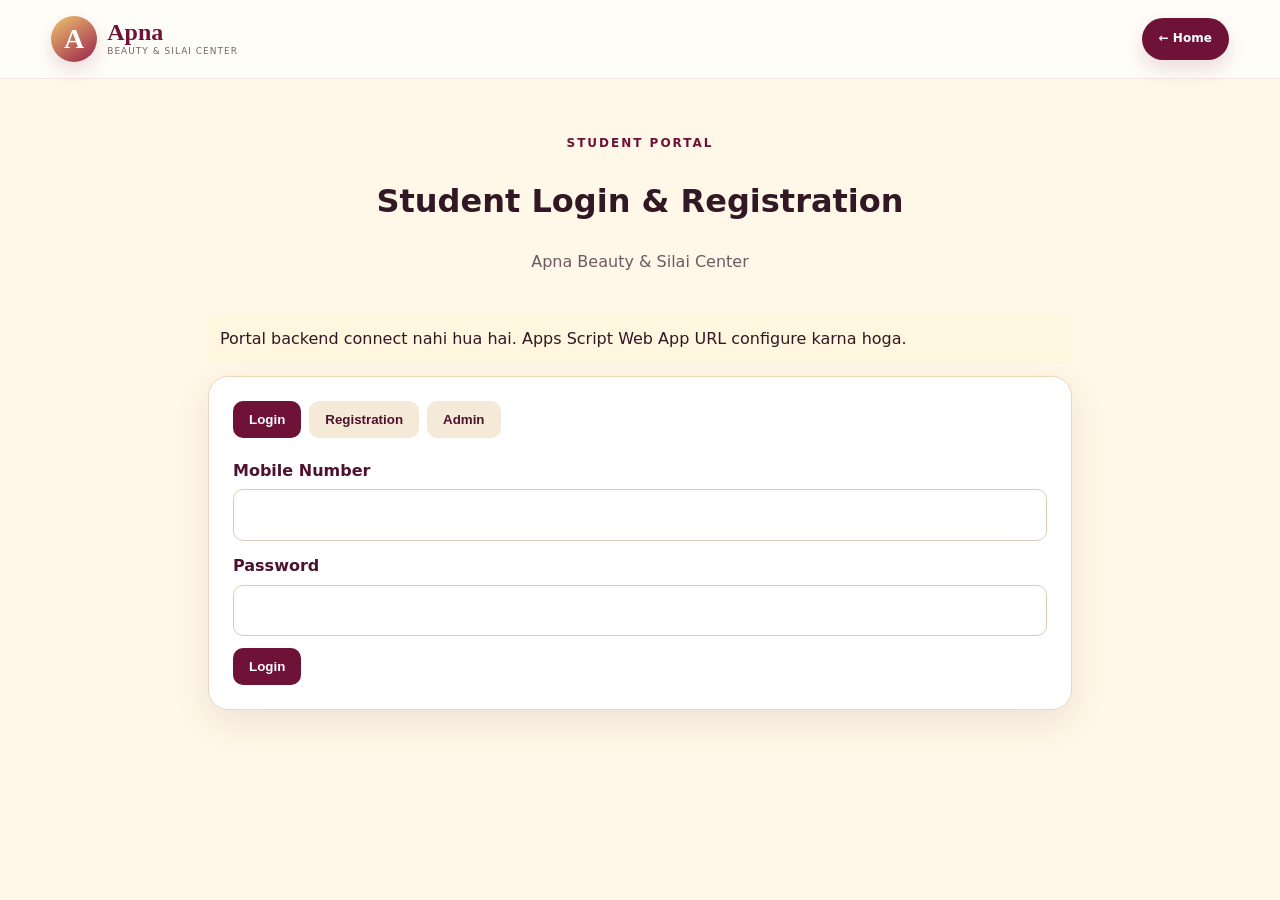
==== student-portal.html @ 3fcce410 "Add free student login portal using Google Sheets backend" ====
<!doctype html>
<html lang="hi">
<head>
<meta charset="utf-8"><meta name="viewport" content="width=device-width,initial-scale=1">
<title>Student Login | Apna Beauty & Silai Center</title>
<link rel="stylesheet" href="styles.css">
<style>
.portal{max-width:900px;margin:50px auto;padding:0 18px}.panel{background:#fff;border:1px solid var(--line);border-radius:20px;padding:24px;box-shadow:0 12px 35px #5b173018;margin-bottom:20px}.tabs{display:flex;gap:8px;margin-bottom:20px}.tabs button,.btn2{border:0;border-radius:10px;padding:11px 16px;font-weight:800;cursor:pointer}.tabs button.active,.btn2{background:#6f1238;color:#fff}.tabs button{background:#f5e9d7;color:#4e122e}.field{margin:12px 0}.field label{display:block;font-weight:800;margin-bottom:6px;color:#4e122e}.field input,.field select{width:100%;box-sizing:border-box;padding:12px;border:1px solid #ddcbb8;border-radius:10px;font:inherit}.grid{display:grid;grid-template-columns:1fr 1fr;gap:16px}.hidden{display:none!important}.notice{padding:12px;border-radius:10px;background:#fff6df;margin:12px 0}.error{background:#ffe9ed;color:#8a163b}.success{background:#eaf8ed;color:#17652b}.status{display:inline-block;padding:7px 12px;border-radius:999px;font-weight:900}.paid{background:#dff5e4;color:#17652b}.pending{background:#fff0c9;color:#815900}.top{display:flex;justify-content:space-between;align-items:center;gap:15px}.student-card{display:grid;gap:12px}.cert{display:inline-block;background:#6f1238;color:#fff;text-decoration:none;padding:11px 15px;border-radius:10px;font-weight:800}.admin-table{width:100%;border-collapse:collapse}.admin-table th,.admin-table td{padding:10px;border-bottom:1px solid #eadbc9;text-align:left}.small{font-size:12px;color:#765f67}@media(max-width:650px){.grid{grid-template-columns:1fr}.top{align-items:flex-start;flex-direction:column}.admin-table{font-size:12px}}
</style>
</head>
<body>
<header class="header"><div class="container nav"><a class="brand" href="index.html"><span class="brand-round">A</span><span><b>Apna</b><small>BEAUTY & SILAI CENTER</small></span></a><a class="nav-admission" href="index.html">← Home</a></div></header>
<main class="portal">
<div class="section-heading"><span class="eyebrow">STUDENT PORTAL</span><h1>Student Login & Registration</h1><p>Apna Beauty & Silai Center</p></div>
<div id="setupNotice" class="notice">Portal backend connect nahi hua hai. Apps Script Web App URL configure karna hoga.</div>
<section id="authPanel" class="panel">
<div class="tabs"><button id="loginTab" class="active">Login</button><button id="registerTab">Registration</button><button id="adminTab">Admin</button></div>
<form id="loginForm"><div class="field"><label>Mobile Number</label><input id="loginMobile" inputmode="numeric" maxlength="10" required></div><div class="field"><label>Password</label><input id="loginPassword" type="password" autocomplete="current-password" required></div><button class="btn2">Login</button></form>
<form id="registerForm" class="hidden"><div class="grid"><div class="field"><label>Aadhaar Name</label><input id="regName" required><div class="small">Sirf Aadhaar par jo naam hai; Aadhaar number nahi.</div></div><div class="field"><label>Mobile Number</label><input id="regMobile" inputmode="numeric" maxlength="10" required></div></div><div class="grid"><div class="field"><label>Password</label><input id="regPassword" type="password" minlength="8" autocomplete="new-password" required></div><div class="field"><label>Confirm Password</label><input id="regPassword2" type="password" minlength="8" autocomplete="new-password" required></div></div><button class="btn2">Register</button></form>
<form id="adminForm" class="hidden"><div class="grid"><div class="field"><label>Admin Username</label><input id="adminUser" value="admin" autocomplete="username" required></div><div class="field"><label>Admin Password</label><input id="adminPassword" type="password" autocomplete="current-password" required></div></div><button class="btn2">Admin Login</button></form>
<div id="message"></div>
</section>
<section id="studentPanel" class="panel hidden"><div class="top"><div><span class="eyebrow">MY PROFILE</span><h2 id="studentName"></h2><p id="studentMobile"></p></div><button id="studentLogout" class="tabs button">Logout</button></div><div class="student-card"><div>Fee Status: <span id="feeStatus" class="status"></span></div><div id="certificateBox"></div></div></section>
<section id="adminPanel" class="panel hidden"><div class="top"><div><span class="eyebrow">ADMIN</span><h2>Student Management</h2></div><button id="adminLogout" class="tabs button">Logout</button></div><div id="adminList"></div></section>
</main>
<script>
const API_URL='PASTE_APPS_SCRIPT_WEB_APP_URL_HERE';
const $=id=>document.getElementById(id);
let token=localStorage.getItem('apnaPortalToken')||'';
let role=localStorage.getItem('apnaPortalRole')||'';
function configured(){return API_URL.startsWith('https://script.google.com/')}
function msg(text,type='notice'){ $('message').innerHTML='<div class="'+type+' notice">'+escapeHtml(text)+'</div>'; }
function escapeHtml(s){return String(s??'').replace(/[&<>"']/g,c=>({'&':'&amp;','<':'&lt;','>':'&gt;','"':'&quot;',"'":'&#39;'}[c]));}
async function api(action,data={}){if(!configured())throw Error('Apps Script Web App URL configure nahi hai');const r=await fetch(API_URL,{method:'POST',headers:{'Content-Type':'text/plain;charset=utf-8'},body:JSON.stringify({action,...data})});return r.json();}
function showTab(which){['loginForm','registerForm','adminForm'].forEach(x=>$(x).classList.add('hidden'));$(which+'Form').classList.remove('hidden');['loginTab','registerTab','adminTab'].forEach(x=>$(x).classList.remove('active'));$(which+'Tab').classList.add('active');$('message').innerHTML='';}
$('loginTab').onclick=()=>showTab('login');$('registerTab').onclick=()=>showTab('register');$('adminTab').onclick=()=>showTab('admin');
$('registerForm').onsubmit=async e=>{e.preventDefault();if($('regPassword').value!==$('regPassword2').value)return msg('Password match nahi kar raha.','error');try{const x=await api('register',{aadhaarName:$('regName').value,mobile:$('regMobile').value,password:$('regPassword').value});if(!x.ok)return msg(x.error,'error');msg('Registration successful. Ab mobile aur password se login karo.','success');showTab('login');$('loginMobile').value=x.mobile;}catch(e){msg(e.message,'error')}};
$('loginForm').onsubmit=async e=>{e.preventDefault();try{const x=await api('login',{mobile:$('loginMobile').value,password:$('loginPassword').value});if(!x.ok)return msg(x.error,'error');saveSession(x.token,'student');renderStudent(x.profile);$('authPanel').classList.add('hidden');$('studentPanel').classList.remove('hidden');}catch(e){msg(e.message,'error')}};
$('adminForm').onsubmit=async e=>{e.preventDefault();try{const x=await api('adminLogin',{username:$('adminUser').value,password:$('adminPassword').value});if(!x.ok)return msg(x.error,'error');saveSession(x.token,'admin');$('authPanel').classList.add('hidden');$('adminPanel').classList.remove('hidden');loadAdmin();}catch(e){msg(e.message,'error')}};
function saveSession(t,r){token=t;role=r;localStorage.setItem('apnaPortalToken',t);localStorage.setItem('apnaPortalRole',r)}
function clearSession(){token='';role='';localStorage.removeItem('apnaPortalToken');localStorage.removeItem('apnaPortalRole');location.reload()}
$('studentLogout').onclick=clearSession;$('adminLogout').onclick=clearSession;
function renderStudent(p){$('studentName').textContent=p.name;$('studentMobile').textContent='Mobile: '+p.mobile;$('feeStatus').textContent=p.feeStatus;$('feeStatus').className='status '+(p.feeStatus==='PAID'?'paid':'pending');$('certificateBox').innerHTML=p.certificateFile?'<div><b>Certificate:</b><br><a class="cert" target="_blank" rel="noopener" href="'+encodeURI(p.certificateFile)+'">📜 Certificate देखें</a></div>':'<div class="notice">Certificate abhi upload nahi hua hai.</div>'}
async function loadAdmin(){try{const x=await api('adminStudents',{token});if(!x.ok)return alert(x.error);$('adminList').innerHTML=x.students.map(s=>'<div class="panel"><b>'+escapeHtml(s.name)+'</b><br>'+escapeHtml(s.mobile)+'<br>Fee: <select data-id="'+escapeHtml(s.studentId)+'" class="fee"><option '+(s.feeStatus==='PENDING'?'selected':'')+'>PENDING</option><option '+(s.feeStatus==='PAID'?'selected':'')+'>PAID</option></select> <button class="btn2 savefee" data-id="'+escapeHtml(s.studentId)+'">Save</button><div class="small">Certificate: '+(s.certificateFile?escapeHtml(s.certificateFile):'Not uploaded')+'</div><div class="field"><input type="file" class="certfile" data-id="'+escapeHtml(s.studentId)+'" accept=".pdf,image/*"><button class="btn2 upload" data-id="'+escapeHtml(s.studentId)+'">Upload Certificate</button></div></div>').join('')||'<p>No students registered.</p>';$('adminList').querySelectorAll('.savefee').forEach(b=>b.onclick=async()=>{const sel=$('adminList').querySelector('.fee[data-id="'+CSS.escape(b.dataset.id)+'"]');const x=await api('updateFee',{token,studentId:b.dataset.id,feeStatus:sel.value});if(!x.ok)alert(x.error);else loadAdmin()});$('adminList').querySelectorAll('.upload').forEach(b=>b.onclick=()=>uploadCert(b.dataset.id));}catch(e){alert(e.message)}}
async function uploadCert(id){const input=$('adminList').querySelector('.certfile[data-id="'+CSS.escape(id)+'"]');const file=input.files[0];if(!file)return alert('Certificate file select karo');if(file.size>8*1024*1024)return alert('Maximum 8 MB');const reader=new FileReader();reader.onload=async()=>{try{const base64=reader.result.split(',')[1];const x=await api('uploadCertificate',{token,studentId:id,fileName:file.name,base64});if(!x.ok)return alert(x.error);alert('Certificate upload ho gaya');loadAdmin()}catch(e){alert(e.message)}};reader.readAsDataURL(file)}
async function restore(){if(!token)return;try{if(role==='student'){const x=await api('profile',{token});if(x.ok){$('authPanel').classList.add('hidden');$('studentPanel').classList.remove('hidden');renderStudent(x.profile)}}else if(role==='admin'){const x=await api('adminStudents',{token});if(x.ok){$('authPanel').classList.add('hidden');$('adminPanel').classList.remove('hidden');loadAdmin()}}}catch(e){clearSession()}}
if(configured())$('setupNotice').classList.add('hidden');restore();
</script>
</body>
</html>
---- styles.css ----
.social-icon{width:18px;height:18px;display:block}
:root{--maroon:#6f1238;--maroon2:#971d4d;--wine:#3b1024;--gold:#d6a13d;--gold2:#f4d37b;--cream:#fff7e7;--paper:#fffdf8;--ink:#321824;--muted:#6e5962;--line:#ead8b8;--blue:#173b59}
*{box-sizing:border-box}html{scroll-behavior:smooth}body{margin:0;color:var(--ink);background:var(--cream);font-family:"Noto Sans Devanagari",system-ui,sans-serif;line-height:1.6}img{max-width:100%;display:block}.container{width:min(1180px,92%);margin:auto}a{transition:.2s ease}
.announcement{background:var(--wine);color:#f9df99;font-size:12px}.announcement-inner{min-height:34px;display:flex;align-items:center;justify-content:space-between;gap:20px}.top-actions{display:flex;align-items:center;gap:16px}.top-actions a{color:#fff;text-decoration:none}.top-actions .wa-mini{background:#0abf63;border-radius:999px;padding:4px 12px;font-weight:800}
.header{position:sticky;top:0;z-index:50;background:#fffdf9ee;backdrop-filter:blur(16px);border-bottom:1px solid #74153a18}.nav{min-height:78px;display:flex;align-items:center;gap:18px}.brand{display:flex;align-items:center;gap:10px;text-decoration:none;color:var(--maroon);margin-right:auto}.brand-round{width:46px;height:46px;border-radius:50%;display:grid;place-items:center;color:#fff;background:linear-gradient(145deg,#f1c56e,#97204c);font:800 28px "Playfair Display";box-shadow:0 8px 18px #74153a25}.brand b{display:block;font:800 24px/1 "Playfair Display"}.brand small{display:block;font-size:9px;letter-spacing:1px;color:#76636b}.nav nav{display:flex;gap:22px}.nav nav a{font-weight:800;font-size:13px;color:#44333b;text-decoration:none;padding:27px 2px;position:relative}.nav nav a:hover,.nav nav a.active{color:var(--maroon)}.nav nav a.active:after{content:"";height:3px;border-radius:3px;background:var(--maroon);position:absolute;bottom:19px;left:0;right:0}.nav-social{display:flex;gap:8px}.nav-social a,.socials a{width:30px;height:30px;border-radius:8px;display:grid;place-items:center;background:#fff;border:1px solid var(--line);color:var(--maroon);font-weight:900;text-decoration:none;font-size:20px}.nav-social a:nth-child(2),.socials a:nth-child(2){background:#1877f2;color:#fff;border:0}.nav-admission{background:var(--maroon);color:#fff;text-decoration:none;border-radius:999px;padding:11px 17px;font-weight:800;font-size:12px;box-shadow:0 9px 20px #74153a25}.nav-admission span{color:var(--gold2);margin-left:7px}.menu{display:none;background:none;border:0;font-size:26px;color:var(--maroon)}
.hero{position:relative;overflow:hidden;min-height:760px;padding:55px 0 72px;background:radial-gradient(circle at 50% 35%,#fff8df 0,#fcebd1 42%,#f7d9cf 100%);border-bottom:4px solid var(--maroon)}.hero:before{content:"";position:absolute;inset:0;background:radial-gradient(#b57d3728 1px,transparent 1px);background-size:22px 22px;opacity:.65}.hero-grid{position:relative;z-index:2;display:grid;grid-template-columns:1fr 1.15fr 1fr;gap:20px;align-items:center}.hero-people-wrap{position:relative;min-height:610px}.hero-people{position:absolute;width:90%;left:-7%;bottom:35px;filter:drop-shadow(0 20px 15px #4a10252b)}.hero-beauty{position:absolute;width:68%;left:0;bottom:5px;z-index:2;filter:drop-shadow(0 14px 10px #4a102530)}.festive-note{position:absolute;left:6px;top:45px;color:#f0bd52;font:700 23px/1.1 "Playfair Display";z-index:3;transform:rotate(-5deg);text-align:center;text-shadow:0 1px 0 #4b0f28}.festive-note b{color:#fff}.hero-ribbon{position:absolute;z-index:4;left:2%;bottom:0;background:var(--maroon);color:#ffe0a0;padding:11px 25px;border-radius:3px 30px 30px 3px;transform:rotate(-5deg);font-weight:800;box-shadow:0 8px 15px #4a102530}.hero-decoration{position:absolute;z-index:1}.hero-decoration img{width:100%}.left-rakhi{left:-75px;top:80px;width:220px;transform:rotate(-8deg)}.right-rakhi{right:-60px;top:60px;width:230px;transform:rotate(8deg)}.gift-left{left:20px;bottom:0;width:130px;transform:rotate(-8deg)}.flower{color:#c79036;font-size:60px;opacity:.5}.flower-a{left:32%;top:8%}.flower-b{right:31%;bottom:7%}
.hero-copy{text-align:center;position:relative;z-index:4}.brand-title{font:800 clamp(58px,7vw,88px)/.9 "Playfair Display";color:var(--maroon)}.brand-subtitle{font-size:clamp(23px,2.5vw,34px);font-weight:900;color:var(--maroon);letter-spacing:.4px}.hero-rule{margin-top:10px;color:var(--gold);font-size:18px;font-weight:900}.hero-rule span{color:var(--maroon);font-family:"Playfair Display";font-size:27px}.hero-copy h1{font:800 clamp(45px,5vw,64px)/1 "Playfair Display";margin:5px 0;color:var(--maroon2)}.hero-gold-line{display:inline-block;background:#d29d39;color:#4c1b1f;padding:4px 28px;font-size:20px;font-weight:900;clip-path:polygon(3% 0,97% 0,100% 50%,97% 100%,3% 100%,0 50%)}.hero-copy p{font-size:15px;color:#654e58;max-width:600px;margin:17px auto}.hero-benefits{display:flex;justify-content:center;gap:18px;flex-wrap:wrap;font-size:11px;font-weight:900;color:#593c48}.hero-benefits i{color:var(--maroon2);font-style:normal}.hero-buttons{display:flex;justify-content:center;gap:12px;flex-wrap:wrap;margin:23px 0 14px}.btn{display:inline-flex;gap:12px;align-items:center;border-radius:999px;padding:13px 22px;text-decoration:none;font-weight:900;font-size:13px}.btn.primary{background:var(--maroon);color:#fff;box-shadow:0 12px 25px #74153a32}.btn.white{background:#fffaf3;color:var(--maroon);border:1px solid var(--maroon)}.location{display:inline-block;background:#fff;border-radius:999px;padding:7px 17px;color:var(--maroon);font-weight:900;font-size:13px;box-shadow:0 5px 15px #5b193015}
.hero-combo{position:relative;z-index:4}.combo-ribbon{position:absolute;right:-12px;top:-25px;background:var(--maroon);color:#ffd67b;padding:13px 28px;border-radius:0 0 22px 22px;font:700 19px/1.1 "Playfair Display";text-align:center;z-index:5;box-shadow:0 8px 15px #4a102530}.combo-card{position:relative;overflow:hidden;background:linear-gradient(145deg,#fff8e9,#f5ddbd);border:6px solid #fff;border-radius:25px;padding:27px 22px 20px;box-shadow:0 22px 55px #5a16352e}.combo-title{text-align:center;background:var(--maroon);color:#fff;padding:13px 20px;border-radius:16px;font-size:28px;font-weight:900;line-height:.95;display:inline-block;margin:0 auto;left:50%;position:relative;transform:translateX(-50%);box-shadow:0 9px 16px #5a163528}.combo-sub{text-align:center;color:#8e1f4a;font-weight:900;margin:10px}.combo-columns{display:grid;grid-template-columns:1fr 1fr;gap:8px}.combo-columns>div{background:#fff8;border-radius:12px;padding:10px}.combo-columns strong{font-size:11px;color:#a02150}.combo-columns ul{list-style:none;padding:0;margin:5px 0;font-size:10px;line-height:1.8}.combo-columns li:before{content:"✓";color:#a02150;font-weight:900;margin-right:4px}.combo-price{margin:12px auto 0;width:125px;text-align:center;background:var(--maroon);color:#fff;border-radius:15px;padding:5px;position:relative;z-index:3}.combo-price small,.combo-price span{display:block;font-size:9px;letter-spacing:2px}.combo-price b{display:block;color:#ffd56e;font-size:44px;line-height:.95}.combo-gift{position:absolute;width:90px;right:-5px;bottom:-7px}.combo-machine{position:absolute;width:145px;left:-20px;bottom:-8px;opacity:.95}
.trust-strip{background:var(--maroon);color:#fff}.trust-grid{display:grid;grid-template-columns:repeat(6,1fr)}.trust-grid div{text-align:center;padding:17px 8px;border-right:1px solid #ffffff25}.trust-grid div:last-child{border:0}.trust-grid span{display:block;font-size:23px;color:var(--gold2)}.trust-grid b{font-size:10px}
.section{padding:90px 0}.courses-section{background:#fff9ef}.section-heading{text-align:center;max-width:780px;margin:0 auto 40px}.eyebrow{color:var(--maroon);font-size:12px;letter-spacing:2px;font-weight:900}.section-heading h2{font:800 clamp(35px,4vw,52px)/1.12 "Playfair Display";color:#4e122e;margin:8px 0 12px}.section-heading p{color:var(--muted)}
.course-grid{display:grid;grid-template-columns:1fr 1fr;gap:22px}.big-course{position:relative;min-height:450px;overflow:hidden;border-radius:26px;padding:36px;border:1px solid var(--line);box-shadow:0 15px 40px #5b173018;background:#fff}.beauty-course{background:linear-gradient(130deg,#fff1ed,#fffaf0)}.silai-course{background:linear-gradient(130deg,#fffaf0,#edf3f6)}.course-text{position:relative;z-index:3;width:56%}.course-label{font-size:11px;font-weight:900;letter-spacing:1.6px;color:var(--maroon)}.silai-course .course-label{color:var(--blue)}.course-text h3{font:800 42px "Playfair Display";margin:4px 0;color:#4d112d}.course-text p{font-size:13px;color:var(--muted);margin:0 0 14px}.course-text ul{list-style:none;padding:0;margin:0;display:grid;gap:5px;font-size:12px;font-weight:700}.course-text li:before{content:"●";color:#a02250;margin-right:7px}.silai-course li:before{color:var(--blue)}.course-btn{display:inline-block;margin-top:20px;background:var(--maroon);color:#fff;padding:10px 18px;border-radius:999px;text-decoration:none;font-weight:900;font-size:12px}.course-btn.blue{background:var(--blue)}.course-beauty-img{position:absolute;width:55%;right:-5%;bottom:0;z-index:2}.course-machine{position:absolute;width:55%;right:-3%;bottom:50px;z-index:2}.course-fabric{position:absolute;width:50%;right:0;bottom:0;z-index:3}
.offer-section{padding:20px 0 90px;background:#fff9ef}.offer-card{position:relative;overflow:hidden;display:grid;grid-template-columns:.6fr 1.6fr .7fr;align-items:center;gap:20px;background:linear-gradient(120deg,#74143b,#a52152);border-radius:30px;padding:34px 38px;color:#fff;box-shadow:0 25px 60px #5a153530}.offer-card:before{content:"";position:absolute;inset:auto -10% -80% 25%;height:300px;border-radius:50%;background:#ffffff0c}.offer-side{border-right:1px solid #ffffff2c;padding-right:20px}.offer-side span{display:block;font-size:35px;color:#ffd86f}.offer-side b{font-size:20px;line-height:1.1}.offer-side small{display:block;margin-top:10px;color:#f2cf85}.offer-main{text-align:center}.offer-badge{display:inline-block;background:#5d0d2c;border:2px solid #e3b957;border-radius:20px;padding:9px 30px;font-weight:900;font-size:26px;line-height:.95;box-shadow:0 8px 20px #4d0d2830}.offer-main h2{font:800 31px/1.1 "Playfair Display";margin:8px 0}.offer-main h2 span{color:#ffd86f}.offer-points{display:grid;grid-template-columns:1fr 1fr;gap:8px;font-size:11px;text-align:left}.offer-points span{background:#ffffff0b;border:1px solid #ffffff1c;border-radius:10px;padding:8px}.offer-fee{position:relative;text-align:center;background:#5f0e2e;border-radius:20px;padding:14px;z-index:2}.offer-fee small,.offer-fee span{display:block;letter-spacing:2px}.offer-fee b{display:block;color:#ffd66e;font-size:65px;line-height:.9}.offer-fee img{position:absolute;width:80px;right:-20px;bottom:-28px}
.about-section{background:#fff}.why-grid{display:grid;grid-template-columns:repeat(4,1fr);gap:14px;margin-bottom:75px}.why-grid>div{background:#fff8ec;border:1px solid var(--line);border-radius:18px;padding:23px;text-align:center}.why-grid span{width:46px;height:46px;display:grid;place-items:center;margin:auto;background:#f4deb3;color:var(--maroon);border-radius:50%;font-weight:900;font-size:20px}.why-grid h3{font-size:15px;color:#4e122e;margin:10px 0 4px}.why-grid p{font-size:11px;color:var(--muted);margin:0}.about-story{display:grid;grid-template-columns:1fr 1fr;gap:70px;align-items:center}.story-visual{position:relative;min-height:480px;background:linear-gradient(145deg,#fff1d1,#f6dddc);border-radius:32px;overflow:hidden;border:1px solid var(--line)}.story-visual>img:first-of-type{position:absolute;width:75%;left:10%;bottom:-10px;z-index:2}.story-rakhi{position:absolute!important;width:180px!important;right:-15px;top:15px;z-index:3;transform:rotate(8deg)}.story-glow{position:absolute;width:250px;height:250px;border-radius:50%;background:#d59e3a33;filter:blur(20px);left:35%;top:10%}.story-copy h2{font:800 45px/1.1 "Playfair Display";color:#4e122e;margin:8px 0 15px}.story-copy>p{color:var(--muted)}.story-list{display:grid;gap:14px;margin-top:25px}.story-list>div{display:flex;gap:13px}.story-list b{width:38px;height:38px;display:grid;place-items:center;background:#f4dfb7;color:var(--maroon);border-radius:50%;font-size:11px}.story-list strong,.story-list small{display:block}.story-list small{color:var(--muted);font-size:11px}
.gallery-section{padding:90px 0;background:#f5e6cf}.gallery-grid{display:grid;grid-template-columns:repeat(4,1fr);gap:16px}.gallery-item{position:relative;min-height:180px;overflow:hidden;border-radius:20px;background:#fff;border:1px solid var(--line);box-shadow:0 14px 30px #5b173012}.gallery-item.large{grid-column:span 2}.gallery-item.full{grid-column:1/-1}.gallery-item img{width:100%;height:100%;object-fit:cover;transition:transform .35s ease}.gallery-item:hover img{transform:scale(1.04)}.gallery-item span{position:absolute;left:12px;bottom:12px;background:#ffffffdf;color:var(--maroon);padding:6px 10px;border-radius:999px;font-size:11px;font-weight:900}.reviews-section{padding:90px 0;background:#fffaf3}.review-grid{display:grid;grid-template-columns:repeat(3,1fr);gap:18px}.review-grid article{background:#fff;border:1px solid var(--line);padding:25px;border-radius:22px;box-shadow:0 15px 35px #5b173010}.avatar{width:42px;height:42px;display:grid;place-items:center;background:#f4deb3;color:var(--maroon);font-weight:900;border-radius:50%}.review-grid article p{font-size:13px;color:var(--muted)}.review-grid article b{font-size:12px}.review-grid article span{display:block;color:#c28a26;letter-spacing:2px;margin-top:7px}
.contact-section{padding:90px 0;background:#f4e8d4}.contact-grid{display:grid;grid-template-columns:1fr 1fr;gap:20px}.enquiry-card,.location-card{background:#fff;border:1px solid var(--line);border-radius:25px;padding:28px;box-shadow:0 18px 40px #5b173015}.enquiry-title,.location-title{display:flex;justify-content:space-between;gap:12px;align-items:center}.enquiry-title span,.location-title span{font:800 24px "Playfair Display";color:var(--maroon)}.enquiry-title b{font-size:11px;color:#0a9d54}.enquiry-card p{color:var(--muted);font-size:13px}.form-row{display:grid;grid-template-columns:1fr 1fr;gap:10px;margin-bottom:10px}.enquiry-card input,.enquiry-card select,.enquiry-card textarea{width:100%;border:1px solid var(--line);border-radius:12px;padding:12px 13px;font:inherit;color:var(--ink);background:#fffdfa;outline:none}.enquiry-card input:focus,.enquiry-card select:focus,.enquiry-card textarea:focus{border-color:#b67b2f;box-shadow:0 0 0 3px #b67b2f14}.whatsapp-submit{width:100%;border:0;border-radius:12px;background:#0abf63;color:#fff;padding:13px 16px;font-weight:900;cursor:pointer}.whatsapp-submit span{float:right}.location-title a{color:var(--maroon);font-size:11px;font-weight:900;text-decoration:none}.fake-map{position:relative;height:280px;margin-top:15px;border-radius:18px;overflow:hidden;background:linear-gradient(145deg,#ebe7df,#dce5eb)}.map-grid{position:absolute;inset:0;background:linear-gradient(25deg,transparent 46%,#a7b6c24d 47%,transparent 49%),linear-gradient(-18deg,transparent 48%,#fff 49%,transparent 51%),linear-gradient(90deg,transparent 49%,#b6c3ce77 50%,transparent 51%);background-size:130px 100px,160px 90px,95px 100%}.map-pin{position:absolute;left:50%;top:48%;font-size:40px;transform:translate(-50%,-50%);filter:drop-shadow(0 8px 10px #4a10253b)}.map-label{position:absolute;left:50%;top:58%;transform:translateX(-50%);background:#fff;border-radius:12px;padding:7px 12px;text-align:center;box-shadow:0 8px 25px #4a102522;white-space:nowrap}.map-label b,.map-label small{display:block}.map-label small{font-size:10px;color:var(--muted)}
.final-cta{padding:65px 0;background:linear-gradient(120deg,#6f1238,#3b1024);text-align:center;color:#fff}.final-cta p{font:700 28px/1.25 "Playfair Display";margin:0 0 18px}.final-cta a{display:inline-block;background:#ffd873;color:#4b122c;padding:12px 24px;border-radius:999px;text-decoration:none;font-weight:900}
footer{background:#2d1020;color:#fff}.footer-main{display:grid;grid-template-columns:1.2fr 1fr 1fr;gap:35px;padding:45px 0 25px}.footer-brand .brand{color:#fff}.footer-brand .brand small{color:#d5bfc7}.footer-brand p{color:#cfbdc5;font-size:11px}.footer-links{display:grid;grid-template-columns:1fr 1fr;gap:8px;height:max-content}.footer-links a,.footer-contact a{color:#fff;text-decoration:none;font-size:12px}.footer-contact{display:grid;gap:7px}.footer-contact b{color:#f0cf82}.socials{display:flex;gap:8px}.copyright{padding:12px 0;border-top:1px solid #ffffff15;color:#bfaeb6;font-size:10px}
/* Leadership profiles */
.leadership-section{padding:55px 0 48px;background:linear-gradient(180deg,#2d1020 0,#41142b 100%);border-top:1px solid #ffffff12}.leadership-heading{max-width:760px;margin-bottom:30px}.leadership-heading .eyebrow{color:#f4d37b}.leadership-heading h2{color:#fff;margin-bottom:8px}.leadership-heading p{color:#dcc9d0;margin:0}.leadership-grid{display:grid;grid-template-columns:repeat(2,minmax(0,1fr));gap:22px;max-width:920px;margin:0 auto}.profile-card{position:relative;display:grid;grid-template-columns:190px 1fr;align-items:center;gap:24px;background:linear-gradient(145deg,#fffdf8,#f6ead8);border:1px solid #f0d7a8;border-radius:26px;padding:20px;box-shadow:0 20px 45px #14061155;overflow:hidden}.profile-card:after{content:"";position:absolute;right:-70px;bottom:-90px;width:190px;height:190px;border-radius:50%;background:#d6a13d18;pointer-events:none}.profile-photo{position:relative;width:190px;height:215px;padding:0;border:0;border-radius:20px;overflow:hidden;cursor:pointer;background:#e8d7c4;box-shadow:0 12px 28px #4b10252a}.profile-image{position:absolute;inset:0;width:100%;height:100%;object-fit:cover;transition:opacity .38s ease,transform .38s ease}.profile-image-secondary{opacity:0}.profile-photo.is-swapped .profile-image-primary{opacity:0}.profile-photo.is-swapped .profile-image-secondary{opacity:1}.profile-photo:hover .profile-image{transform:scale(1.035)}.profile-photo-hint{position:absolute;left:10px;right:10px;bottom:10px;padding:6px 9px;border-radius:999px;background:#2d1020d9;color:#fff2c9;font-size:10px;font-weight:800;letter-spacing:.2px}.profile-content{position:relative;z-index:2}.profile-role{display:inline-block;color:var(--maroon);background:#f0d8a7;border-radius:999px;padding:5px 10px;font-size:10px;font-weight:900;letter-spacing:1.5px}.profile-content h3{font:800 31px/1.1 "Playfair Display";color:#4d112d;margin:10px 0 8px}.profile-phone{display:block;color:#5b4350;text-decoration:none;font-size:13px;font-weight:900;margin-bottom:12px}.profile-phone:hover{color:var(--maroon)}.profile-wa{display:inline-flex;align-items:center;justify-content:center;background:#0abf63;color:#fff;text-decoration:none;border-radius:999px;padding:9px 14px;font-size:11px;font-weight:900;box-shadow:0 9px 22px #0a9e5528}.profile-wa:hover{transform:translateY(-1px)}
@media (max-width:1000px){.nav nav{gap:13px}.hero-grid{grid-template-columns:1fr;max-width:720px}.hero-people-wrap{min-height:420px;order:2}.hero-copy{order:1}.hero-combo{order:3}.hero-people{width:65%;left:17%;}.hero-beauty{width:46%;left:18%}.trust-grid{grid-template-columns:repeat(3,1fr)}.trust-grid div:nth-child(3){border-right:0}.about-story,.contact-grid{grid-template-columns:1fr}.footer-main{grid-template-columns:1fr 1fr}.footer-contact{grid-column:1/-1}.leadership-grid{grid-template-columns:1fr;max-width:680px}}
@media (max-width:760px){.announcement-inner{padding:7px 0;flex-direction:column;gap:4px}.top-actions{gap:10px;flex-wrap:wrap;justify-content:center}.nav{min-height:64px}.menu{display:block;margin-left:auto}.nav nav{display:none;position:absolute;left:0;right:0;top:64px;background:#fffdf9;border-bottom:1px solid var(--line);padding:10px 4%;flex-direction:column;gap:0}.nav nav.open{display:flex}.nav nav a{padding:11px 0}.nav nav a.active:after{display:none}.nav-social,.nav-admission{display:none}.hero{padding-top:30px}.hero-copy p{font-size:13px}.hero-people-wrap{min-height:360px}.hero-people{width:82%;left:7%}.hero-beauty{width:58%;left:8%}.hero-grid{width:min(92%,620px)}.trust-grid{grid-template-columns:repeat(2,1fr)}.trust-grid div:nth-child(3){border-right:1px solid #ffffff25}.trust-grid div:nth-child(4){border-right:0}.course-grid,.review-grid{grid-template-columns:1fr}.big-course{min-height:400px}.course-text{width:62%}.course-text h3{font-size:34px}.course-beauty-img,.course-machine{width:60%}.course-fabric{width:58%}.why-grid{grid-template-columns:1fr 1fr}.gallery-grid{grid-template-columns:1fr 1fr}.gallery-item.large{grid-column:span 2}.gallery-item.full{grid-column:1/-1}.form-row{grid-template-columns:1fr}.offer-card{grid-template-columns:1fr}.offer-side{border-right:0;border-bottom:1px solid #ffffff2c;padding:0 0 15px}.offer-points{grid-template-columns:1fr}.footer-main{grid-template-columns:1fr}.footer-links,.footer-contact{grid-column:auto}.leadership-section{padding:45px 0 38px}.profile-card{grid-template-columns:145px 1fr;gap:16px;padding:15px}.profile-photo{width:145px;height:175px}.profile-content h3{font-size:25px}.profile-phone{font-size:12px}.profile-wa{padding:8px 12px;font-size:10px}}
@media (max-width:480px){.profile-card{grid-template-columns:1fr;text-align:center}.profile-photo{width:min(220px,100%);height:240px;margin:0 auto}.profile-content h3{font-size:28px}.profile-phone{justify-content:center}.profile-wa{display:inline-flex}.leadership-heading p{font-size:12px}.hero-gold-line{font-size:16px;padding:4px 18px}.section{padding:70px 0}}
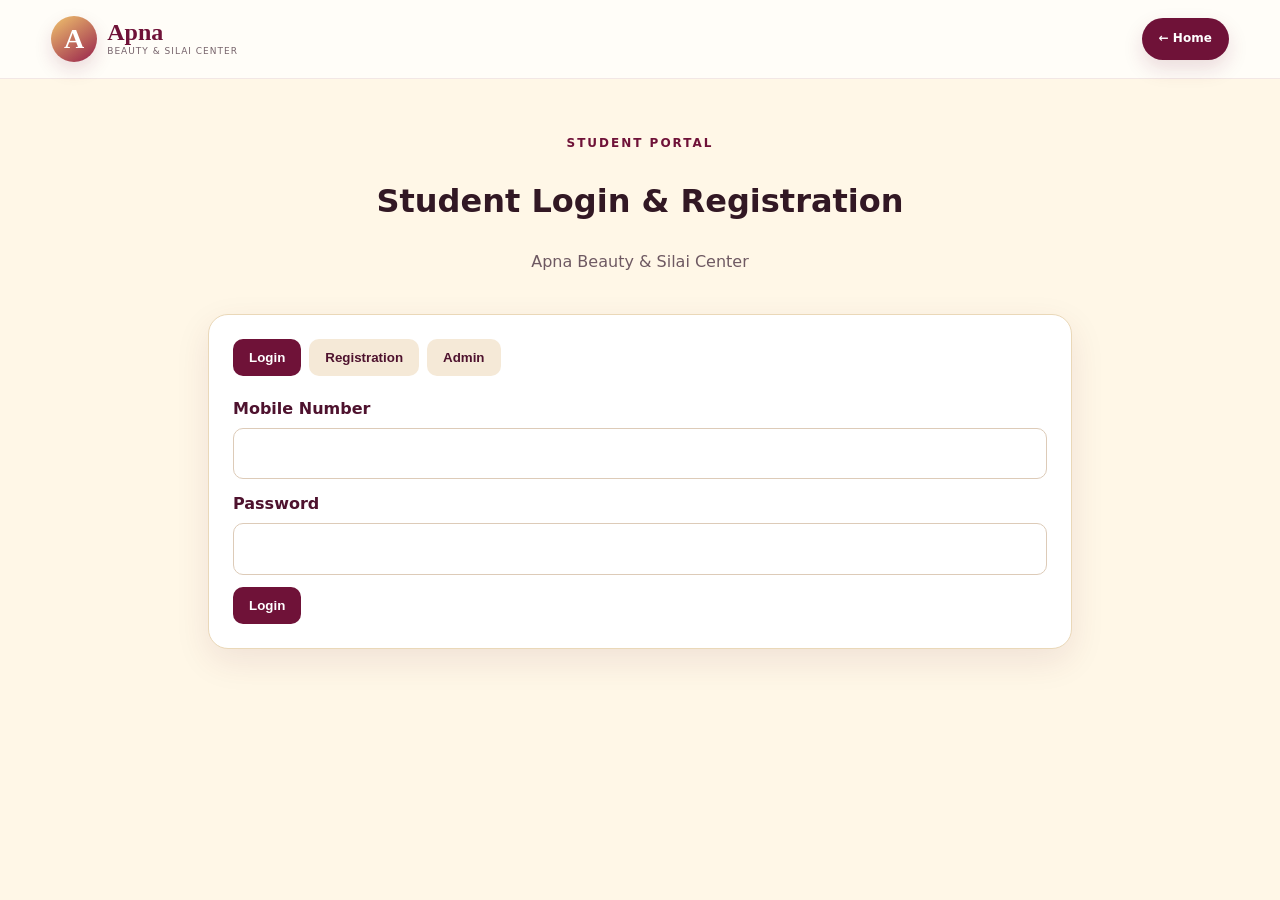
==== commit 8c9b9875: "Connect student portal to Google Apps Script backend" ====
--- a/student-portal.html
+++ b/student-portal.html
@@ -24,7 +24,7 @@
 <section id="adminPanel" class="panel hidden"><div class="top"><div><span class="eyebrow">ADMIN</span><h2>Student Management</h2></div><button id="adminLogout" class="tabs button">Logout</button></div><div id="adminList"></div></section>
 </main>
 <script>
-const API_URL='PASTE_APPS_SCRIPT_WEB_APP_URL_HERE';
+const API_URL='https://script.google.com/macros/s/AKfycbwNoiOhQ04foFjeuh-qCfPimrPzJsKjXhsbEa58sL1fGnLGvN0-g5M2ZAT5kg5pCYWaIQ/exec';
 const $=id=>document.getElementById(id);
 let token=localStorage.getItem('apnaPortalToken')||'';
 let role=localStorage.getItem('apnaPortalRole')||'';
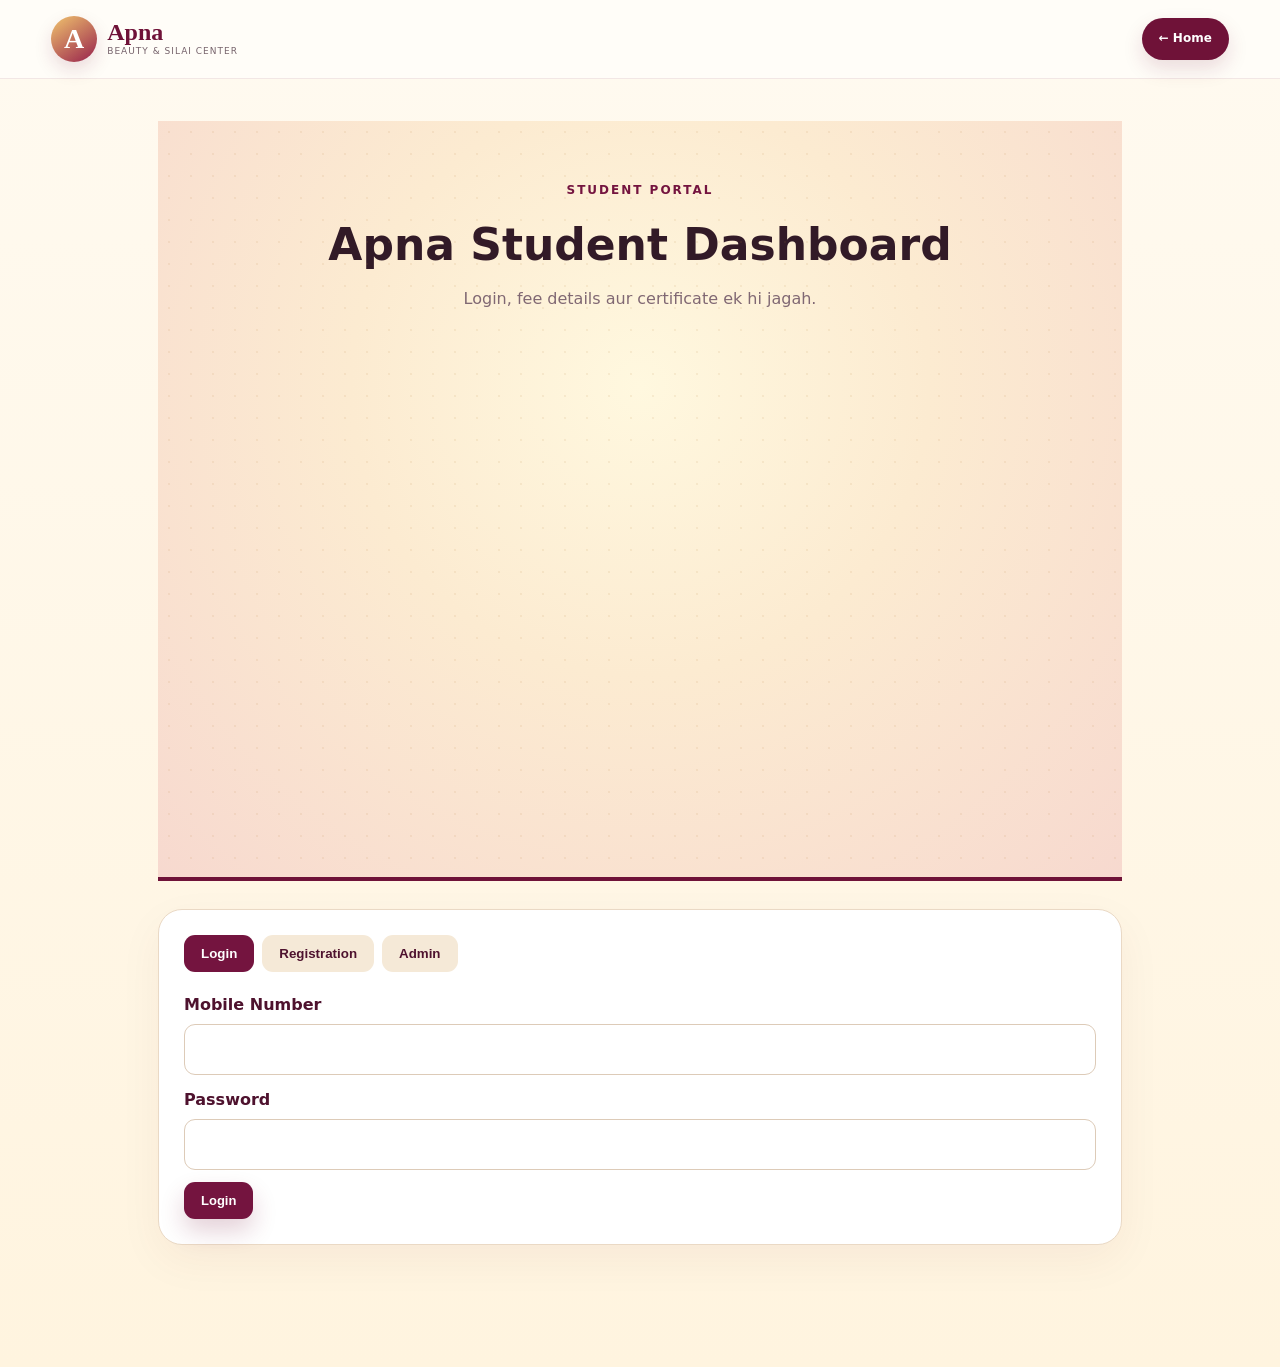
==== commit 2b351925: "Upgrade student profile, photo upload, and fee dashboard" ====
--- a/student-portal.html
+++ b/student-portal.html
@@ -2,49 +2,60 @@
 <html lang="hi">
 <head>
 <meta charset="utf-8"><meta name="viewport" content="width=device-width,initial-scale=1">
-<title>Student Login | Apna Beauty & Silai Center</title>
+<title>Student Portal | Apna Beauty & Silai Center</title>
 <link rel="stylesheet" href="styles.css">
 <style>
-.portal{max-width:900px;margin:50px auto;padding:0 18px}.panel{background:#fff;border:1px solid var(--line);border-radius:20px;padding:24px;box-shadow:0 12px 35px #5b173018;margin-bottom:20px}.tabs{display:flex;gap:8px;margin-bottom:20px}.tabs button,.btn2{border:0;border-radius:10px;padding:11px 16px;font-weight:800;cursor:pointer}.tabs button.active,.btn2{background:#6f1238;color:#fff}.tabs button{background:#f5e9d7;color:#4e122e}.field{margin:12px 0}.field label{display:block;font-weight:800;margin-bottom:6px;color:#4e122e}.field input,.field select{width:100%;box-sizing:border-box;padding:12px;border:1px solid #ddcbb8;border-radius:10px;font:inherit}.grid{display:grid;grid-template-columns:1fr 1fr;gap:16px}.hidden{display:none!important}.notice{padding:12px;border-radius:10px;background:#fff6df;margin:12px 0}.error{background:#ffe9ed;color:#8a163b}.success{background:#eaf8ed;color:#17652b}.status{display:inline-block;padding:7px 12px;border-radius:999px;font-weight:900}.paid{background:#dff5e4;color:#17652b}.pending{background:#fff0c9;color:#815900}.top{display:flex;justify-content:space-between;align-items:center;gap:15px}.student-card{display:grid;gap:12px}.cert{display:inline-block;background:#6f1238;color:#fff;text-decoration:none;padding:11px 15px;border-radius:10px;font-weight:800}.admin-table{width:100%;border-collapse:collapse}.admin-table th,.admin-table td{padding:10px;border-bottom:1px solid #eadbc9;text-align:left}.small{font-size:12px;color:#765f67}@media(max-width:650px){.grid{grid-template-columns:1fr}.top{align-items:flex-start;flex-direction:column}.admin-table{font-size:12px}}
+:root{--wine:#74143f;--wine2:#9d2b5d;--cream:#fff7e8;--ink:#321a27;--muted:#806873;--line:#ead9c5;--green:#17733b;--gold:#9a6b00}
+body{background:linear-gradient(180deg,#fffaf0 0%,#fff4df 100%);color:var(--ink)}
+.portal{max-width:1000px;margin:42px auto;padding:0 18px 60px}.hero{text-align:center;margin-bottom:28px}.hero .eyebrow,.eyebrow{letter-spacing:2px;font-size:12px;font-weight:900;color:var(--wine)}.hero h1{margin:8px 0 6px;font-size:clamp(28px,5vw,44px)}.hero p{margin:0;color:var(--muted)}
+.panel{background:#fff;border:1px solid var(--line);border-radius:24px;padding:25px;box-shadow:0 15px 45px #5b17300d;margin-bottom:20px}.tabs{display:flex;gap:8px;flex-wrap:wrap;margin-bottom:20px}.tabs button,.btn{border:0;border-radius:11px;padding:11px 17px;font-weight:900;cursor:pointer;background:#f5e9d7;color:#4e122e}.tabs button.active,.btn.primary{background:var(--wine);color:#fff}.hidden{display:none!important}.notice{padding:12px 14px;border-radius:12px;background:#fff6df;margin:12px 0}.error{background:#ffe9ed;color:#8a163b}.success{background:#eaf8ed;color:#17652b}.field{margin:12px 0}.field label{display:block;font-weight:800;margin-bottom:6px;color:#4e122e}.field input,.field select{width:100%;box-sizing:border-box;padding:12px;border:1px solid #ddcbb8;border-radius:11px;font:inherit;background:#fff}.grid{display:grid;grid-template-columns:1fr 1fr;gap:16px}.small{font-size:12px;color:#765f67;margin-top:5px}.top{display:flex;justify-content:space-between;align-items:center;gap:15px}.logout{border:1px solid #d9c4b4;background:#fff;border-radius:10px;padding:9px 13px;cursor:pointer;font-weight:800}
+.profile-head{display:flex;align-items:center;gap:20px;margin:22px 0 24px}.avatar{width:108px;height:108px;border-radius:50%;object-fit:cover;border:4px solid #f2dfc4;background:#f8ecdc;display:flex;align-items:center;justify-content:center;font-size:38px;font-weight:900;color:var(--wine);flex:none}.profile-head h2{font-size:30px;margin:3px 0}.profile-head p{margin:4px 0;color:var(--muted)}.photo-box{margin-top:12px;padding:16px;border:1px dashed #d9c4a9;border-radius:16px;background:#fffaf2}.photo-box input{max-width:100%}
+.fee-grid{display:grid;grid-template-columns:repeat(3,1fr);gap:12px;margin:18px 0}.fee-card{padding:17px;border-radius:16px;background:#fff8ed;border:1px solid var(--line)}.fee-card span{display:block;color:var(--muted);font-size:12px;font-weight:800;text-transform:uppercase;letter-spacing:.5px}.fee-card strong{display:block;font-size:25px;margin-top:6px}.fee-card.due{background:#fff1f3}.fee-card.paid{background:#eef9f0}.fee-status{display:inline-block;padding:7px 12px;border-radius:999px;font-weight:900}.fee-status.paid{color:var(--green)}.fee-status.pending{color:var(--gold)}
+.cert-box{border:1px dashed #d9c4a9;padding:17px;border-radius:16px;background:#fffaf2}.cert{display:inline-block;background:var(--wine);color:#fff;text-decoration:none;padding:11px 16px;border-radius:10px;font-weight:900;margin-top:10px}.admin-student{border:1px solid var(--line);border-radius:18px;padding:18px;margin:14px 0;background:#fffdf9}.admin-name{font-size:18px;font-weight:900}.admin-fees{display:grid;grid-template-columns:1fr 1fr 1fr;gap:10px}.admin-fees label{font-size:12px;font-weight:800;color:var(--muted)}.admin-fees input{width:100%;box-sizing:border-box;padding:10px;border:1px solid #ddcbb8;border-radius:9px;margin-top:5px}.admin-actions{display:flex;gap:10px;align-items:center;flex-wrap:wrap;margin-top:12px}.file-input{flex:1;min-width:220px}.count{font-size:13px;color:var(--muted)}
+@media(max-width:650px){.grid,.fee-grid,.admin-fees{grid-template-columns:1fr}.profile-head{align-items:flex-start}.avatar{width:82px;height:82px}.profile-head h2{font-size:24px}}
 </style>
 </head>
 <body>
 <header class="header"><div class="container nav"><a class="brand" href="index.html"><span class="brand-round">A</span><span><b>Apna</b><small>BEAUTY & SILAI CENTER</small></span></a><a class="nav-admission" href="index.html">← Home</a></div></header>
 <main class="portal">
-<div class="section-heading"><span class="eyebrow">STUDENT PORTAL</span><h1>Student Login & Registration</h1><p>Apna Beauty & Silai Center</p></div>
-<div id="setupNotice" class="notice">Portal backend connect nahi hua hai. Apps Script Web App URL configure karna hoga.</div>
+<div class="hero"><span class="eyebrow">STUDENT PORTAL</span><h1>Apna Student Dashboard</h1><p>Login, fee details aur certificate ek hi jagah.</p></div>
 <section id="authPanel" class="panel">
 <div class="tabs"><button id="loginTab" class="active">Login</button><button id="registerTab">Registration</button><button id="adminTab">Admin</button></div>
-<form id="loginForm"><div class="field"><label>Mobile Number</label><input id="loginMobile" inputmode="numeric" maxlength="10" required></div><div class="field"><label>Password</label><input id="loginPassword" type="password" autocomplete="current-password" required></div><button class="btn2">Login</button></form>
-<form id="registerForm" class="hidden"><div class="grid"><div class="field"><label>Aadhaar Name</label><input id="regName" required><div class="small">Sirf Aadhaar par jo naam hai; Aadhaar number nahi.</div></div><div class="field"><label>Mobile Number</label><input id="regMobile" inputmode="numeric" maxlength="10" required></div></div><div class="grid"><div class="field"><label>Password</label><input id="regPassword" type="password" minlength="8" autocomplete="new-password" required></div><div class="field"><label>Confirm Password</label><input id="regPassword2" type="password" minlength="8" autocomplete="new-password" required></div></div><button class="btn2">Register</button></form>
-<form id="adminForm" class="hidden"><div class="grid"><div class="field"><label>Admin Username</label><input id="adminUser" value="admin" autocomplete="username" required></div><div class="field"><label>Admin Password</label><input id="adminPassword" type="password" autocomplete="current-password" required></div></div><button class="btn2">Admin Login</button></form>
+<form id="loginForm"><div class="field"><label>Mobile Number</label><input id="loginMobile" inputmode="numeric" maxlength="10" required></div><div class="field"><label>Password</label><input id="loginPassword" type="password" autocomplete="current-password" required></div><button class="btn primary">Login</button></form>
+<form id="registerForm" class="hidden"><div class="grid"><div class="field"><label>Aadhaar Name</label><input id="regName" required><div class="small">Sirf Aadhaar par jo naam hai; Aadhaar number nahi.</div></div><div class="field"><label>Mobile Number</label><input id="regMobile" inputmode="numeric" maxlength="10" required></div></div><div class="grid"><div class="field"><label>Password</label><input id="regPassword" type="password" minlength="8" autocomplete="new-password" required></div><div class="field"><label>Confirm Password</label><input id="regPassword2" type="password" minlength="8" autocomplete="new-password" required></div></div><button class="btn primary">Create Student Account</button></form>
+<form id="adminForm" class="hidden"><div class="grid"><div class="field"><label>Admin Username</label><input id="adminUser" value="admin" autocomplete="username" required></div><div class="field"><label>Admin Password</label><input id="adminPassword" type="password" autocomplete="current-password" required></div></div><button class="btn primary">Admin Login</button></form>
 <div id="message"></div>
 </section>
-<section id="studentPanel" class="panel hidden"><div class="top"><div><span class="eyebrow">MY PROFILE</span><h2 id="studentName"></h2><p id="studentMobile"></p></div><button id="studentLogout" class="tabs button">Logout</button></div><div class="student-card"><div>Fee Status: <span id="feeStatus" class="status"></span></div><div id="certificateBox"></div></div></section>
-<section id="adminPanel" class="panel hidden"><div class="top"><div><span class="eyebrow">ADMIN</span><h2>Student Management</h2></div><button id="adminLogout" class="tabs button">Logout</button></div><div id="adminList"></div></section>
+<section id="studentPanel" class="panel hidden"><div class="top"><div><span class="eyebrow">MY PROFILE</span><div class="small">Student account</div></div><button id="studentLogout" class="logout">Logout</button></div>
+<div class="profile-head"><img id="studentPhoto" class="avatar" alt="Profile photo"><div><h2 id="studentName"></h2><p id="studentMobile"></p><span id="feeBadge" class="fee-status"></span></div></div>
+<div class="photo-box"><b>Profile Photo</b><div class="small">Apni photo upload ya change karo.</div><div class="admin-actions"><input id="profilePhotoInput" class="file-input" type="file" accept="image/jpeg,image/png,image/webp"><button id="photoUploadBtn" class="btn primary">Photo Save</button></div><div class="small">Photo private Google Drive storage mein rakhi jaati hai.</div></div>
+<h3>Fee Summary</h3><div class="fee-grid"><div class="fee-card"><span>Total Fee</span><strong id="totalFee">₹0</strong></div><div class="fee-card paid"><span>Fee Jama</span><strong id="feePaid">₹0</strong></div><div class="fee-card due"><span>Fee Baki</span><strong id="feeDue">₹0</strong></div></div>
+<div class="cert-box"><b>📜 Certificate</b><div id="certificateBox" class="small" style="margin-top:6px"></div></div></section>
+<section id="adminPanel" class="panel hidden"><div class="top"><div><span class="eyebrow">ADMIN</span><h2>Student Management</h2><div class="count">Total fee aur jama amount admin manually set karega.</div></div><button id="adminLogout" class="logout">Logout</button></div><div id="adminList"></div></section>
 </main>
 <script>
 const API_URL='https://script.google.com/macros/s/AKfycbwNoiOhQ04foFjeuh-qCfPimrPzJsKjXhsbEa58sL1fGnLGvN0-g5M2ZAT5kg5pCYWaIQ/exec';
-const $=id=>document.getElementById(id);
-let token=localStorage.getItem('apnaPortalToken')||'';
-let role=localStorage.getItem('apnaPortalRole')||'';
+const $=id=>document.getElementById(id);let token=localStorage.getItem('apnaPortalToken')||'',role=localStorage.getItem('apnaPortalRole')||'';
 function configured(){return API_URL.startsWith('https://script.google.com/')}
-function msg(text,type='notice'){ $('message').innerHTML='<div class="'+type+' notice">'+escapeHtml(text)+'</div>'; }
-function escapeHtml(s){return String(s??'').replace(/[&<>"']/g,c=>({'&':'&amp;','<':'&lt;','>':'&gt;','"':'&quot;',"'":'&#39;'}[c]));}
-async function api(action,data={}){if(!configured())throw Error('Apps Script Web App URL configure nahi hai');const r=await fetch(API_URL,{method:'POST',headers:{'Content-Type':'text/plain;charset=utf-8'},body:JSON.stringify({action,...data})});return r.json();}
-function showTab(which){['loginForm','registerForm','adminForm'].forEach(x=>$(x).classList.add('hidden'));$(which+'Form').classList.remove('hidden');['loginTab','registerTab','adminTab'].forEach(x=>$(x).classList.remove('active'));$(which+'Tab').classList.add('active');$('message').innerHTML='';}
+function msg(text,type='notice'){$('message').innerHTML='<div class="'+type+' notice">'+escapeHtml(text)+'</div>'}
+function escapeHtml(s){return String(s??'').replace(/[&<>"']/g,c=>({'&':'&amp;','<':'&lt;','>':'&gt;','"':'&quot;',"'":'&#39;'}[c]))}
+async function api(action,data={}){if(!configured())throw Error('Apps Script Web App URL configure nahi hai');const r=await fetch(API_URL,{method:'POST',headers:{'Content-Type':'text/plain;charset=utf-8'},body:JSON.stringify({action,...data})});return r.json()}
+function showTab(which){['loginForm','registerForm','adminForm'].forEach(x=>$(x).classList.add('hidden'));$(which+'Form').classList.remove('hidden');['loginTab','registerTab','adminTab'].forEach(x=>$(x).classList.remove('active'));$(which+'Tab').classList.add('active');$('message').innerHTML=''}
 $('loginTab').onclick=()=>showTab('login');$('registerTab').onclick=()=>showTab('register');$('adminTab').onclick=()=>showTab('admin');
-$('registerForm').onsubmit=async e=>{e.preventDefault();if($('regPassword').value!==$('regPassword2').value)return msg('Password match nahi kar raha.','error');try{const x=await api('register',{aadhaarName:$('regName').value,mobile:$('regMobile').value,password:$('regPassword').value});if(!x.ok)return msg(x.error,'error');msg('Registration successful. Ab mobile aur password se login karo.','success');showTab('login');$('loginMobile').value=x.mobile;}catch(e){msg(e.message,'error')}};
-$('loginForm').onsubmit=async e=>{e.preventDefault();try{const x=await api('login',{mobile:$('loginMobile').value,password:$('loginPassword').value});if(!x.ok)return msg(x.error,'error');saveSession(x.token,'student');renderStudent(x.profile);$('authPanel').classList.add('hidden');$('studentPanel').classList.remove('hidden');}catch(e){msg(e.message,'error')}};
-$('adminForm').onsubmit=async e=>{e.preventDefault();try{const x=await api('adminLogin',{username:$('adminUser').value,password:$('adminPassword').value});if(!x.ok)return msg(x.error,'error');saveSession(x.token,'admin');$('authPanel').classList.add('hidden');$('adminPanel').classList.remove('hidden');loadAdmin();}catch(e){msg(e.message,'error')}};
-function saveSession(t,r){token=t;role=r;localStorage.setItem('apnaPortalToken',t);localStorage.setItem('apnaPortalRole',r)}
-function clearSession(){token='';role='';localStorage.removeItem('apnaPortalToken');localStorage.removeItem('apnaPortalRole');location.reload()}
-$('studentLogout').onclick=clearSession;$('adminLogout').onclick=clearSession;
-function renderStudent(p){$('studentName').textContent=p.name;$('studentMobile').textContent='Mobile: '+p.mobile;$('feeStatus').textContent=p.feeStatus;$('feeStatus').className='status '+(p.feeStatus==='PAID'?'paid':'pending');$('certificateBox').innerHTML=p.certificateFile?'<div><b>Certificate:</b><br><a class="cert" target="_blank" rel="noopener" href="'+encodeURI(p.certificateFile)+'">📜 Certificate देखें</a></div>':'<div class="notice">Certificate abhi upload nahi hua hai.</div>'}
-async function loadAdmin(){try{const x=await api('adminStudents',{token});if(!x.ok)return alert(x.error);$('adminList').innerHTML=x.students.map(s=>'<div class="panel"><b>'+escapeHtml(s.name)+'</b><br>'+escapeHtml(s.mobile)+'<br>Fee: <select data-id="'+escapeHtml(s.studentId)+'" class="fee"><option '+(s.feeStatus==='PENDING'?'selected':'')+'>PENDING</option><option '+(s.feeStatus==='PAID'?'selected':'')+'>PAID</option></select> <button class="btn2 savefee" data-id="'+escapeHtml(s.studentId)+'">Save</button><div class="small">Certificate: '+(s.certificateFile?escapeHtml(s.certificateFile):'Not uploaded')+'</div><div class="field"><input type="file" class="certfile" data-id="'+escapeHtml(s.studentId)+'" accept=".pdf,image/*"><button class="btn2 upload" data-id="'+escapeHtml(s.studentId)+'">Upload Certificate</button></div></div>').join('')||'<p>No students registered.</p>';$('adminList').querySelectorAll('.savefee').forEach(b=>b.onclick=async()=>{const sel=$('adminList').querySelector('.fee[data-id="'+CSS.escape(b.dataset.id)+'"]');const x=await api('updateFee',{token,studentId:b.dataset.id,feeStatus:sel.value});if(!x.ok)alert(x.error);else loadAdmin()});$('adminList').querySelectorAll('.upload').forEach(b=>b.onclick=()=>uploadCert(b.dataset.id));}catch(e){alert(e.message)}}
-async function uploadCert(id){const input=$('adminList').querySelector('.certfile[data-id="'+CSS.escape(id)+'"]');const file=input.files[0];if(!file)return alert('Certificate file select karo');if(file.size>8*1024*1024)return alert('Maximum 8 MB');const reader=new FileReader();reader.onload=async()=>{try{const base64=reader.result.split(',')[1];const x=await api('uploadCertificate',{token,studentId:id,fileName:file.name,base64});if(!x.ok)return alert(x.error);alert('Certificate upload ho gaya');loadAdmin()}catch(e){alert(e.message)}};reader.readAsDataURL(file)}
-async function restore(){if(!token)return;try{if(role==='student'){const x=await api('profile',{token});if(x.ok){$('authPanel').classList.add('hidden');$('studentPanel').classList.remove('hidden');renderStudent(x.profile)}}else if(role==='admin'){const x=await api('adminStudents',{token});if(x.ok){$('authPanel').classList.add('hidden');$('adminPanel').classList.remove('hidden');loadAdmin()}}}catch(e){clearSession()}}
-if(configured())$('setupNotice').classList.add('hidden');restore();
+$('registerForm').onsubmit=async e=>{e.preventDefault();if($('regPassword').value!==$('regPassword2').value)return msg('Password match nahi kar raha.','error');try{const x=await api('register',{aadhaarName:$('regName').value,mobile:$('regMobile').value,password:$('regPassword').value});if(!x.ok)return msg(x.error,'error');msg('Registration successful. Ab login karo.','success');showTab('login');$('loginMobile').value=x.mobile}catch(e){msg(e.message,'error')}};
+$('loginForm').onsubmit=async e=>{e.preventDefault();try{const x=await api('login',{mobile:$('loginMobile').value,password:$('loginPassword').value});if(!x.ok)return msg(x.error,'error');saveSession(x.token,'student');renderStudent(x.profile);$('authPanel').classList.add('hidden');$('studentPanel').classList.remove('hidden')}catch(e){msg(e.message,'error')}};
+$('adminForm').onsubmit=async e=>{e.preventDefault();try{const x=await api('adminLogin',{username:$('adminUser').value,password:$('adminPassword').value});if(!x.ok)return msg(x.error,'error');saveSession(x.token,'admin');$('authPanel').classList.add('hidden');$('adminPanel').classList.remove('hidden');loadAdmin()}catch(e){msg(e.message,'error')}};
+function saveSession(t,r){token=t;role=r;localStorage.setItem('apnaPortalToken',t);localStorage.setItem('apnaPortalRole',r)}function clearSession(){token='';role='';localStorage.removeItem('apnaPortalToken');localStorage.removeItem('apnaPortalRole');location.reload()}$('studentLogout').onclick=clearSession;$('adminLogout').onclick=clearSession;
+function money(n){return '₹'+Number(n||0).toLocaleString('en-IN')}
+function fallbackAvatar(name){return 'data:image/svg+xml;charset=UTF-8,'+encodeURIComponent('<svg xmlns="http://www.w3.org/2000/svg" width="160" height="160"><rect width="100%" height="100%" fill="#f8ecdc"/><text x="50%" y="58%" text-anchor="middle" font-size="70" font-family="Arial" fill="#74143f">'+String((name||'S').charAt(0).toUpperCase())+'</text></svg>')}
+function renderStudent(p){$('studentName').textContent=p.name;$('studentMobile').textContent='Mobile: '+p.mobile;$('totalFee').textContent=money(p.totalFee);$('feePaid').textContent=money(p.feePaid);$('feeDue').textContent=money(p.feeDue);$('feeBadge').textContent=p.feeStatus==='PAID'?'FEE PAID':'FEE PENDING';$('feeBadge').className='fee-status '+(p.feeStatus==='PAID'?'paid':'pending');$('studentPhoto').src=p.profilePhoto||fallbackAvatar(p.name);$('certificateBox').innerHTML=p.certificateFile?'<span>Certificate available hai.</span><br><a class="cert" target="_blank" rel="noopener" href="'+escapeHtml(p.certificateFile)+'">📥 Certificate Download</a>':'<span>Certificate abhi upload nahi hua hai.</span>'}
+$('photoUploadBtn').onclick=async()=>{const file=$('profilePhotoInput').files[0];if(!file)return alert('Profile photo select karo');if(!/^image\/(jpeg|png|webp)$/i.test(file.type))return alert('JPG, PNG ya WEBP photo select karo');const reader=new FileReader();reader.onload=()=>{const img=new Image();img.onload=async()=>{try{const c=document.createElement('canvas'),max=500,scale=Math.min(1,max/Math.max(img.width,img.height));c.width=Math.max(1,Math.round(img.width*scale));c.height=Math.max(1,Math.round(img.height*scale));c.getContext('2d').drawImage(img,0,0,c.width,c.height);const dataUrl=c.toDataURL('image/jpeg',.78);const x=await api('updateProfilePhoto',{token,base64:dataUrl.split(',')[1],mimeType:'image/jpeg'});if(!x.ok)return alert(x.error);$('studentPhoto').src=x.profilePhoto;alert('Profile photo save ho gayi')}catch(e){alert(e.message)}};img.src=reader.result};reader.readAsDataURL(file)};
+async function loadAdmin(){try{const x=await api('adminStudents',{token});if(!x.ok)return alert(x.error);$('adminList').innerHTML=x.students.map(s=>'<div class="admin-student"><div class="admin-name">'+escapeHtml(s.name)+'</div><div class="small">'+escapeHtml(s.mobile)+'</div><div class="admin-fees"><label>Total Fee<input type="number" min="0" step="1" class="totalfee" data-id="'+escapeHtml(s.studentId)+'" value="'+Number(s.totalFee||0)+'"></label><label>Fee Jama<input type="number" min="0" step="1" class="feepaid" data-id="'+escapeHtml(s.studentId)+'" value="'+Number(s.feePaid||0)+'"></label><label>Fee Baki<input type="number" readonly class="feedue" data-id="'+escapeHtml(s.studentId)+'" value="'+Number(s.feeDue||0)+'"></label></div><div class="admin-actions"><button class="btn primary savefee" data-id="'+escapeHtml(s.studentId)+'">Save Fee</button><input type="file" class="file-input certfile" data-id="'+escapeHtml(s.studentId)+'" accept=".pdf,application/pdf"><button class="btn upload" data-id="'+escapeHtml(s.studentId)+'">Upload Certificate</button></div><div class="small">Status: <b>'+escapeHtml(s.feeStatus)+'</b> · Certificate: '+(s.certificateFile?'Uploaded':'Not uploaded')+'</div></div>').join('')||'<p>No students registered.</p>';
+$('adminList').querySelectorAll('.totalfee,.feepaid').forEach(inp=>inp.oninput=()=>{const id=inp.dataset.id,total=Number($('adminList').querySelector('.totalfee[data-id="'+CSS.escape(id)+'"]').value)||0,paid=Number($('adminList').querySelector('.feepaid[data-id="'+CSS.escape(id)+'"]').value)||0;$('adminList').querySelector('.feedue[data-id="'+CSS.escape(id)+'"]').value=Math.max(0,total-paid)});
+$('adminList').querySelectorAll('.savefee').forEach(b=>b.onclick=async()=>{const id=b.dataset.id,total=Number($('adminList').querySelector('.totalfee[data-id="'+CSS.escape(id)+'"]').value)||0,paid=Number($('adminList').querySelector('.feepaid[data-id="'+CSS.escape(id)+'"]').value)||0;if(paid>total)return alert('Fee Jama total fee se zyada nahi ho sakti');const x=await api('updateFee',{token,studentId:id,totalFee:total,feePaid:paid});if(!x.ok)return alert(x.error);alert('Fee details save ho gayi');loadAdmin()});$('adminList').querySelectorAll('.upload').forEach(b=>b.onclick=()=>uploadCert(b.dataset.id))}catch(e){alert(e.message)}}
+async function uploadCert(id){const input=$('adminList').querySelector('.certfile[data-id="'+CSS.escape(id)+'"]'),file=input.files[0];if(!file)return alert('Certificate PDF select karo');if(file.size>8*1024*1024)return alert('Maximum 8 MB');const reader=new FileReader();reader.onload=async()=>{try{const x=await api('uploadCertificate',{token,studentId:id,fileName:file.name,mimeType:file.type||'application/pdf',base64:reader.result.split(',')[1]});if(!x.ok)return alert(x.error);alert('Certificate Google Drive par upload ho gaya');loadAdmin()}catch(e){alert(e.message)}};reader.readAsDataURL(file)}
+async function restore(){if(!token)return;try{if(role==='student'){const x=await api('profile',{token});if(x.ok){$('authPanel').classList.add('hidden');$('studentPanel').classList.remove('hidden');renderStudent(x.profile)}else clearSession()}else if(role==='admin'){const x=await api('adminStudents',{token});if(x.ok){$('authPanel').classList.add('hidden');$('adminPanel').classList.remove('hidden');loadAdmin()}else clearSession()}}catch(e){clearSession()}}
+if(configured())$('setupNotice')?.classList.add('hidden');restore();
 </script>
 </body>
 </html>
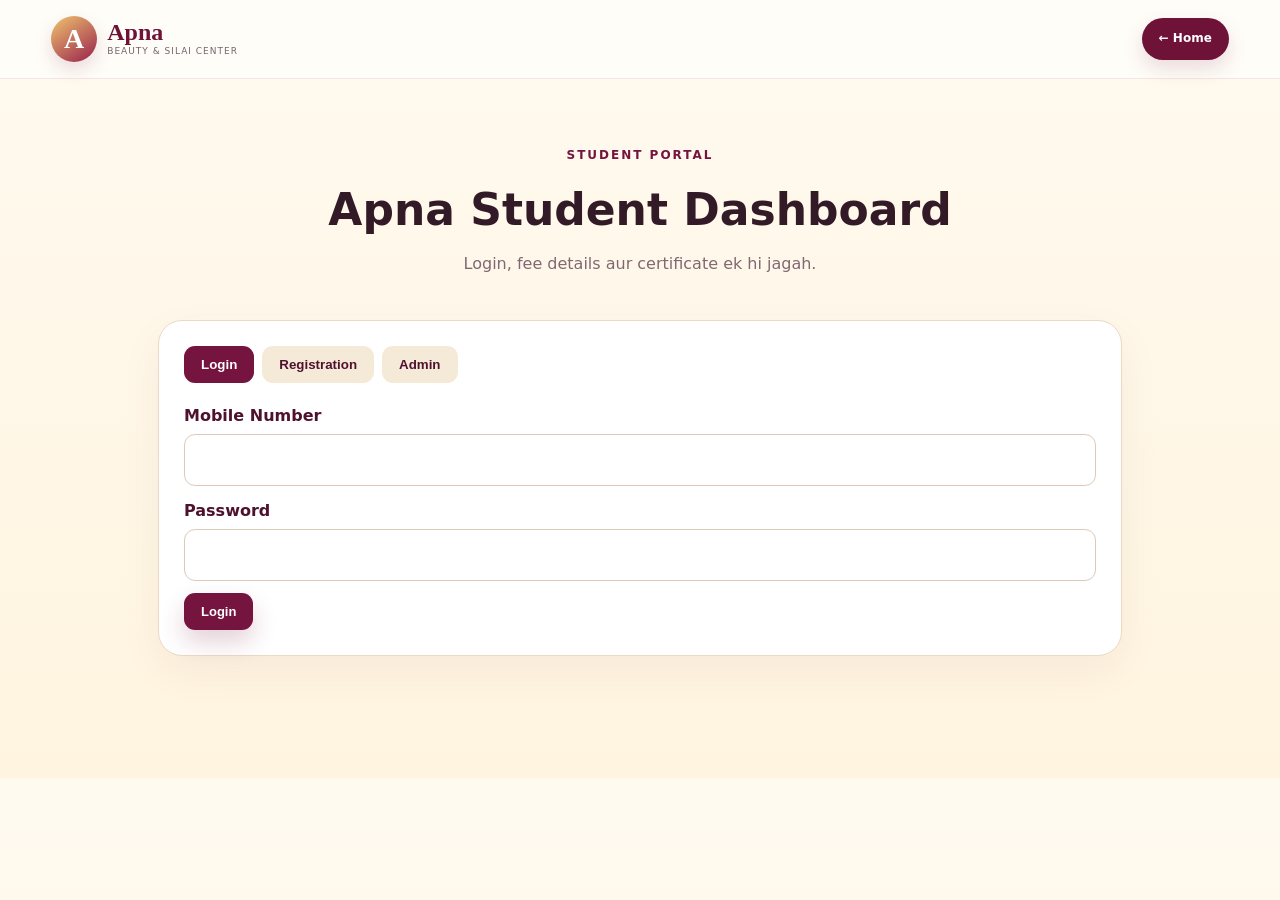
==== commit d85173ee: "Fix student portal hero blank space" ====
--- a/student-portal.html
+++ b/student-portal.html
@@ -8,6 +8,8 @@
 :root{--wine:#74143f;--wine2:#9d2b5d;--cream:#fff7e8;--ink:#321a27;--muted:#806873;--line:#ead9c5;--green:#17733b;--gold:#9a6b00}
 body{background:linear-gradient(180deg,#fffaf0 0%,#fff4df 100%);color:var(--ink)}
 .portal{max-width:1000px;margin:42px auto;padding:0 18px 60px}.hero{text-align:center;margin-bottom:28px}.hero .eyebrow,.eyebrow{letter-spacing:2px;font-size:12px;font-weight:900;color:var(--wine)}.hero h1{margin:8px 0 6px;font-size:clamp(28px,5vw,44px)}.hero p{margin:0;color:var(--muted)}
+/* Keep the homepage .hero styles from styles.css from creating a huge blank area here. */
+.portal>.hero{min-height:auto;padding:20px 0 15px;background:transparent;border-bottom:0;overflow:visible}.portal>.hero:before{display:none}
 .panel{background:#fff;border:1px solid var(--line);border-radius:24px;padding:25px;box-shadow:0 15px 45px #5b17300d;margin-bottom:20px}.tabs{display:flex;gap:8px;flex-wrap:wrap;margin-bottom:20px}.tabs button,.btn{border:0;border-radius:11px;padding:11px 17px;font-weight:900;cursor:pointer;background:#f5e9d7;color:#4e122e}.tabs button.active,.btn.primary{background:var(--wine);color:#fff}.hidden{display:none!important}.notice{padding:12px 14px;border-radius:12px;background:#fff6df;margin:12px 0}.error{background:#ffe9ed;color:#8a163b}.success{background:#eaf8ed;color:#17652b}.field{margin:12px 0}.field label{display:block;font-weight:800;margin-bottom:6px;color:#4e122e}.field input,.field select{width:100%;box-sizing:border-box;padding:12px;border:1px solid #ddcbb8;border-radius:11px;font:inherit;background:#fff}.grid{display:grid;grid-template-columns:1fr 1fr;gap:16px}.small{font-size:12px;color:#765f67;margin-top:5px}.top{display:flex;justify-content:space-between;align-items:center;gap:15px}.logout{border:1px solid #d9c4b4;background:#fff;border-radius:10px;padding:9px 13px;cursor:pointer;font-weight:800}
 .profile-head{display:flex;align-items:center;gap:20px;margin:22px 0 24px}.avatar{width:108px;height:108px;border-radius:50%;object-fit:cover;border:4px solid #f2dfc4;background:#f8ecdc;display:flex;align-items:center;justify-content:center;font-size:38px;font-weight:900;color:var(--wine);flex:none}.profile-head h2{font-size:30px;margin:3px 0}.profile-head p{margin:4px 0;color:var(--muted)}.photo-box{margin-top:12px;padding:16px;border:1px dashed #d9c4a9;border-radius:16px;background:#fffaf2}.photo-box input{max-width:100%}
 .fee-grid{display:grid;grid-template-columns:repeat(3,1fr);gap:12px;margin:18px 0}.fee-card{padding:17px;border-radius:16px;background:#fff8ed;border:1px solid var(--line)}.fee-card span{display:block;color:var(--muted);font-size:12px;font-weight:800;text-transform:uppercase;letter-spacing:.5px}.fee-card strong{display:block;font-size:25px;margin-top:6px}.fee-card.due{background:#fff1f3}.fee-card.paid{background:#eef9f0}.fee-status{display:inline-block;padding:7px 12px;border-radius:999px;font-weight:900}.fee-status.paid{color:var(--green)}.fee-status.pending{color:var(--gold)}
@@ -58,4 +60,4 @@
 if(configured())$('setupNotice')?.classList.add('hidden');restore();
 </script>
 </body>
-</html>
+</html>
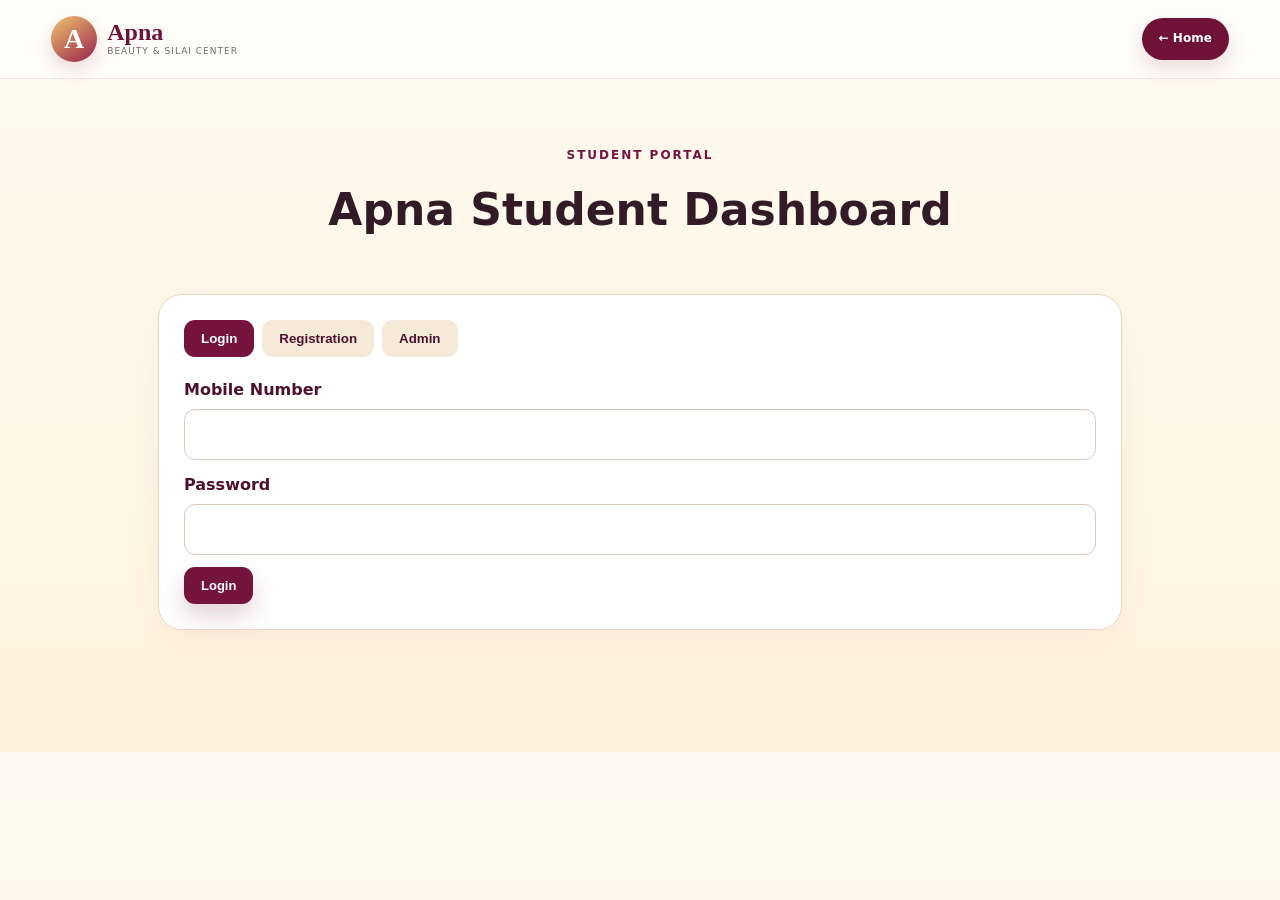
==== commit 4da919ac: "Remove two student portal helper lines" ====
--- a/student-portal.html
+++ b/student-portal.html
@@ -20,7 +20,7 @@
 <body>
 <header class="header"><div class="container nav"><a class="brand" href="index.html"><span class="brand-round">A</span><span><b>Apna</b><small>BEAUTY & SILAI CENTER</small></span></a><a class="nav-admission" href="index.html">← Home</a></div></header>
 <main class="portal">
-<div class="hero"><span class="eyebrow">STUDENT PORTAL</span><h1>Apna Student Dashboard</h1><p>Login, fee details aur certificate ek hi jagah.</p></div>
+<div class="hero"><span class="eyebrow">STUDENT PORTAL</span><h1>Apna Student Dashboard</h1></div>
 <section id="authPanel" class="panel">
 <div class="tabs"><button id="loginTab" class="active">Login</button><button id="registerTab">Registration</button><button id="adminTab">Admin</button></div>
 <form id="loginForm"><div class="field"><label>Mobile Number</label><input id="loginMobile" inputmode="numeric" maxlength="10" required></div><div class="field"><label>Password</label><input id="loginPassword" type="password" autocomplete="current-password" required></div><button class="btn primary">Login</button></form>
@@ -30,7 +30,7 @@
 </section>
 <section id="studentPanel" class="panel hidden"><div class="top"><div><span class="eyebrow">MY PROFILE</span><div class="small">Student account</div></div><button id="studentLogout" class="logout">Logout</button></div>
 <div class="profile-head"><img id="studentPhoto" class="avatar" alt="Profile photo"><div><h2 id="studentName"></h2><p id="studentMobile"></p><span id="feeBadge" class="fee-status"></span></div></div>
-<div class="photo-box"><b>Profile Photo</b><div class="small">Apni photo upload ya change karo.</div><div class="admin-actions"><input id="profilePhotoInput" class="file-input" type="file" accept="image/jpeg,image/png,image/webp"><button id="photoUploadBtn" class="btn primary">Photo Save</button></div><div class="small">Photo private Google Drive storage mein rakhi jaati hai.</div></div>
+<div class="photo-box"><b>Profile Photo</b><div class="small">Apni photo upload ya change karo.</div><div class="admin-actions"><input id="profilePhotoInput" class="file-input" type="file" accept="image/jpeg,image/png,image/webp"><button id="photoUploadBtn" class="btn primary">Photo Save</button></div></div>
 <h3>Fee Summary</h3><div class="fee-grid"><div class="fee-card"><span>Total Fee</span><strong id="totalFee">₹0</strong></div><div class="fee-card paid"><span>Fee Jama</span><strong id="feePaid">₹0</strong></div><div class="fee-card due"><span>Fee Baki</span><strong id="feeDue">₹0</strong></div></div>
 <div class="cert-box"><b>📜 Certificate</b><div id="certificateBox" class="small" style="margin-top:6px"></div></div></section>
 <section id="adminPanel" class="panel hidden"><div class="top"><div><span class="eyebrow">ADMIN</span><h2>Student Management</h2><div class="count">Total fee aur jama amount admin manually set karega.</div></div><button id="adminLogout" class="logout">Logout</button></div><div id="adminList"></div></section>
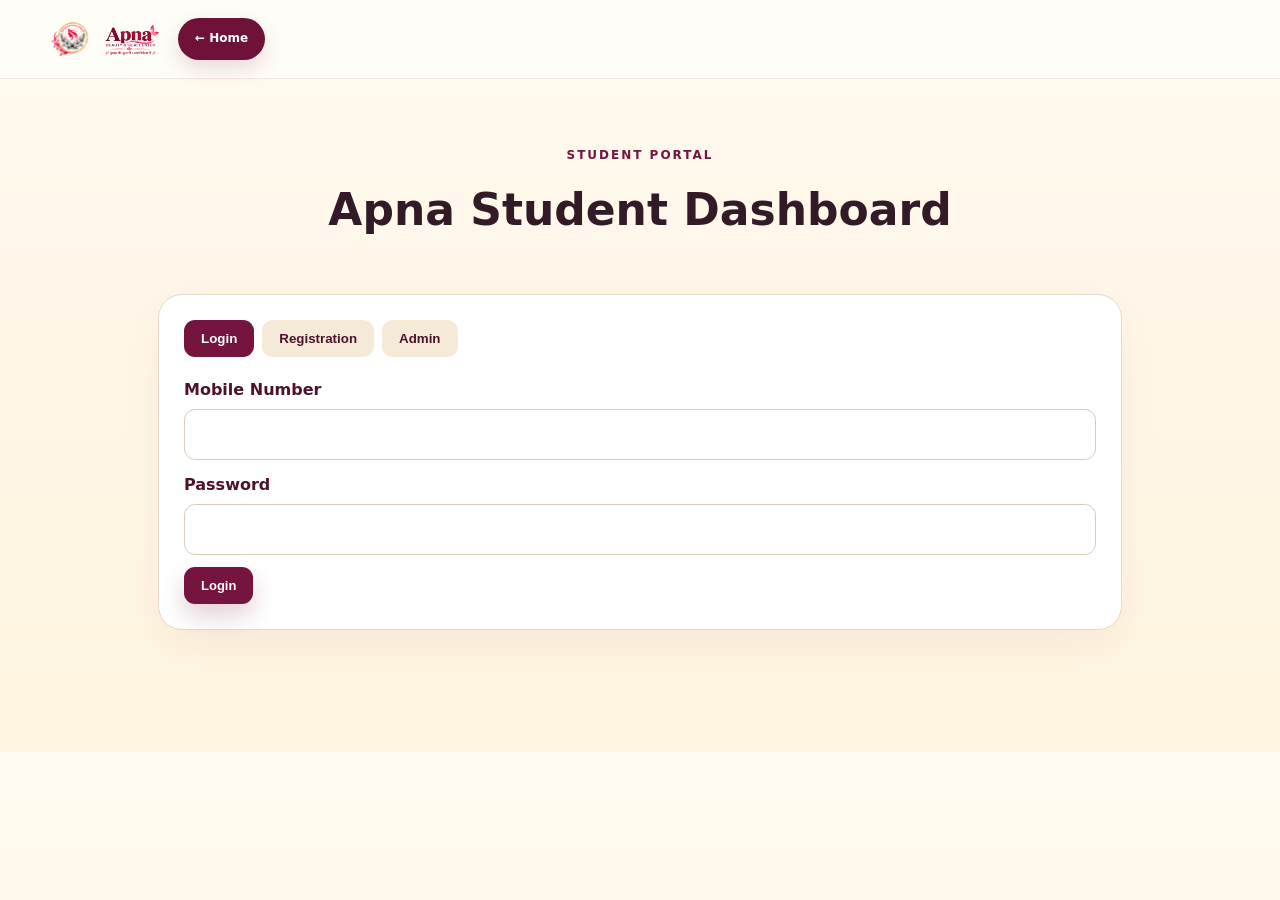
==== commit 98507246: "Use existing logo and name images in student portal header" ====
--- a/student-portal.html
+++ b/student-portal.html
@@ -8,17 +8,17 @@
 :root{--wine:#74143f;--wine2:#9d2b5d;--cream:#fff7e8;--ink:#321a27;--muted:#806873;--line:#ead9c5;--green:#17733b;--gold:#9a6b00}
 body{background:linear-gradient(180deg,#fffaf0 0%,#fff4df 100%);color:var(--ink)}
 .portal{max-width:1000px;margin:42px auto;padding:0 18px 60px}.hero{text-align:center;margin-bottom:28px}.hero .eyebrow,.eyebrow{letter-spacing:2px;font-size:12px;font-weight:900;color:var(--wine)}.hero h1{margin:8px 0 6px;font-size:clamp(28px,5vw,44px)}.hero p{margin:0;color:var(--muted)}
-/* Keep the homepage .hero styles from styles.css from creating a huge blank area here. */
 .portal>.hero{min-height:auto;padding:20px 0 15px;background:transparent;border-bottom:0;overflow:visible}.portal>.hero:before{display:none}
 .panel{background:#fff;border:1px solid var(--line);border-radius:24px;padding:25px;box-shadow:0 15px 45px #5b17300d;margin-bottom:20px}.tabs{display:flex;gap:8px;flex-wrap:wrap;margin-bottom:20px}.tabs button,.btn{border:0;border-radius:11px;padding:11px 17px;font-weight:900;cursor:pointer;background:#f5e9d7;color:#4e122e}.tabs button.active,.btn.primary{background:var(--wine);color:#fff}.hidden{display:none!important}.notice{padding:12px 14px;border-radius:12px;background:#fff6df;margin:12px 0}.error{background:#ffe9ed;color:#8a163b}.success{background:#eaf8ed;color:#17652b}.field{margin:12px 0}.field label{display:block;font-weight:800;margin-bottom:6px;color:#4e122e}.field input,.field select{width:100%;box-sizing:border-box;padding:12px;border:1px solid #ddcbb8;border-radius:11px;font:inherit;background:#fff}.grid{display:grid;grid-template-columns:1fr 1fr;gap:16px}.small{font-size:12px;color:#765f67;margin-top:5px}.top{display:flex;justify-content:space-between;align-items:center;gap:15px}.logout{border:1px solid #d9c4b4;background:#fff;border-radius:10px;padding:9px 13px;cursor:pointer;font-weight:800}
 .profile-head{display:flex;align-items:center;gap:20px;margin:22px 0 24px}.avatar{width:108px;height:108px;border-radius:50%;object-fit:cover;border:4px solid #f2dfc4;background:#f8ecdc;display:flex;align-items:center;justify-content:center;font-size:38px;font-weight:900;color:var(--wine);flex:none}.profile-head h2{font-size:30px;margin:3px 0}.profile-head p{margin:4px 0;color:var(--muted)}.photo-box{margin-top:12px;padding:16px;border:1px dashed #d9c4a9;border-radius:16px;background:#fffaf2}.photo-box input{max-width:100%}
 .fee-grid{display:grid;grid-template-columns:repeat(3,1fr);gap:12px;margin:18px 0}.fee-card{padding:17px;border-radius:16px;background:#fff8ed;border:1px solid var(--line)}.fee-card span{display:block;color:var(--muted);font-size:12px;font-weight:800;text-transform:uppercase;letter-spacing:.5px}.fee-card strong{display:block;font-size:25px;margin-top:6px}.fee-card.due{background:#fff1f3}.fee-card.paid{background:#eef9f0}.fee-status{display:inline-block;padding:7px 12px;border-radius:999px;font-weight:900}.fee-status.paid{color:var(--green)}.fee-status.pending{color:var(--gold)}
 .cert-box{border:1px dashed #d9c4a9;padding:17px;border-radius:16px;background:#fffaf2}.cert{display:inline-block;background:var(--wine);color:#fff;text-decoration:none;padding:11px 16px;border-radius:10px;font-weight:900;margin-top:10px}.admin-student{border:1px solid var(--line);border-radius:18px;padding:18px;margin:14px 0;background:#fffdf9}.admin-name{font-size:18px;font-weight:900}.admin-fees{display:grid;grid-template-columns:1fr 1fr 1fr;gap:10px}.admin-fees label{font-size:12px;font-weight:800;color:var(--muted)}.admin-fees input{width:100%;box-sizing:border-box;padding:10px;border:1px solid #ddcbb8;border-radius:9px;margin-top:5px}.admin-actions{display:flex;gap:10px;align-items:center;flex-wrap:wrap;margin-top:12px}.file-input{flex:1;min-width:220px}.count{font-size:13px;color:var(--muted)}
-@media(max-width:650px){.grid,.fee-grid,.admin-fees{grid-template-columns:1fr}.profile-head{align-items:flex-start}.avatar{width:82px;height:82px}.profile-head h2{font-size:24px}}
+.portal-brand{display:flex;align-items:center;gap:10px;text-decoration:none}.portal-brand-logo{height:42px;width:42px;object-fit:contain}.portal-brand-name{height:38px;width:auto;max-width:190px;object-fit:contain}
+@media(max-width:650px){.grid,.fee-grid,.admin-fees{grid-template-columns:1fr}.profile-head{align-items:flex-start}.avatar{width:82px;height:82px}.profile-head h2{font-size:24px}.portal-brand-logo{height:36px;width:36px}.portal-brand-name{height:32px;max-width:150px}}
 </style>
 </head>
 <body>
-<header class="header"><div class="container nav"><a class="brand" href="index.html"><span class="brand-round">A</span><span><b>Apna</b><small>BEAUTY & SILAI CENTER</small></span></a><a class="nav-admission" href="index.html">← Home</a></div></header>
+<header class="header"><div class="container nav"><a class="portal-brand" href="index.html"><img class="portal-brand-logo" src="assets/logo-name.png" alt="Apna Beauty & Silai Center logo"><img class="portal-brand-name" src="assets/namestyle.png" alt="Apna Beauty & Silai Center"></a><a class="nav-admission" href="index.html">← Home</a></div></header>
 <main class="portal">
 <div class="hero"><span class="eyebrow">STUDENT PORTAL</span><h1>Apna Student Dashboard</h1></div>
 <section id="authPanel" class="panel">
